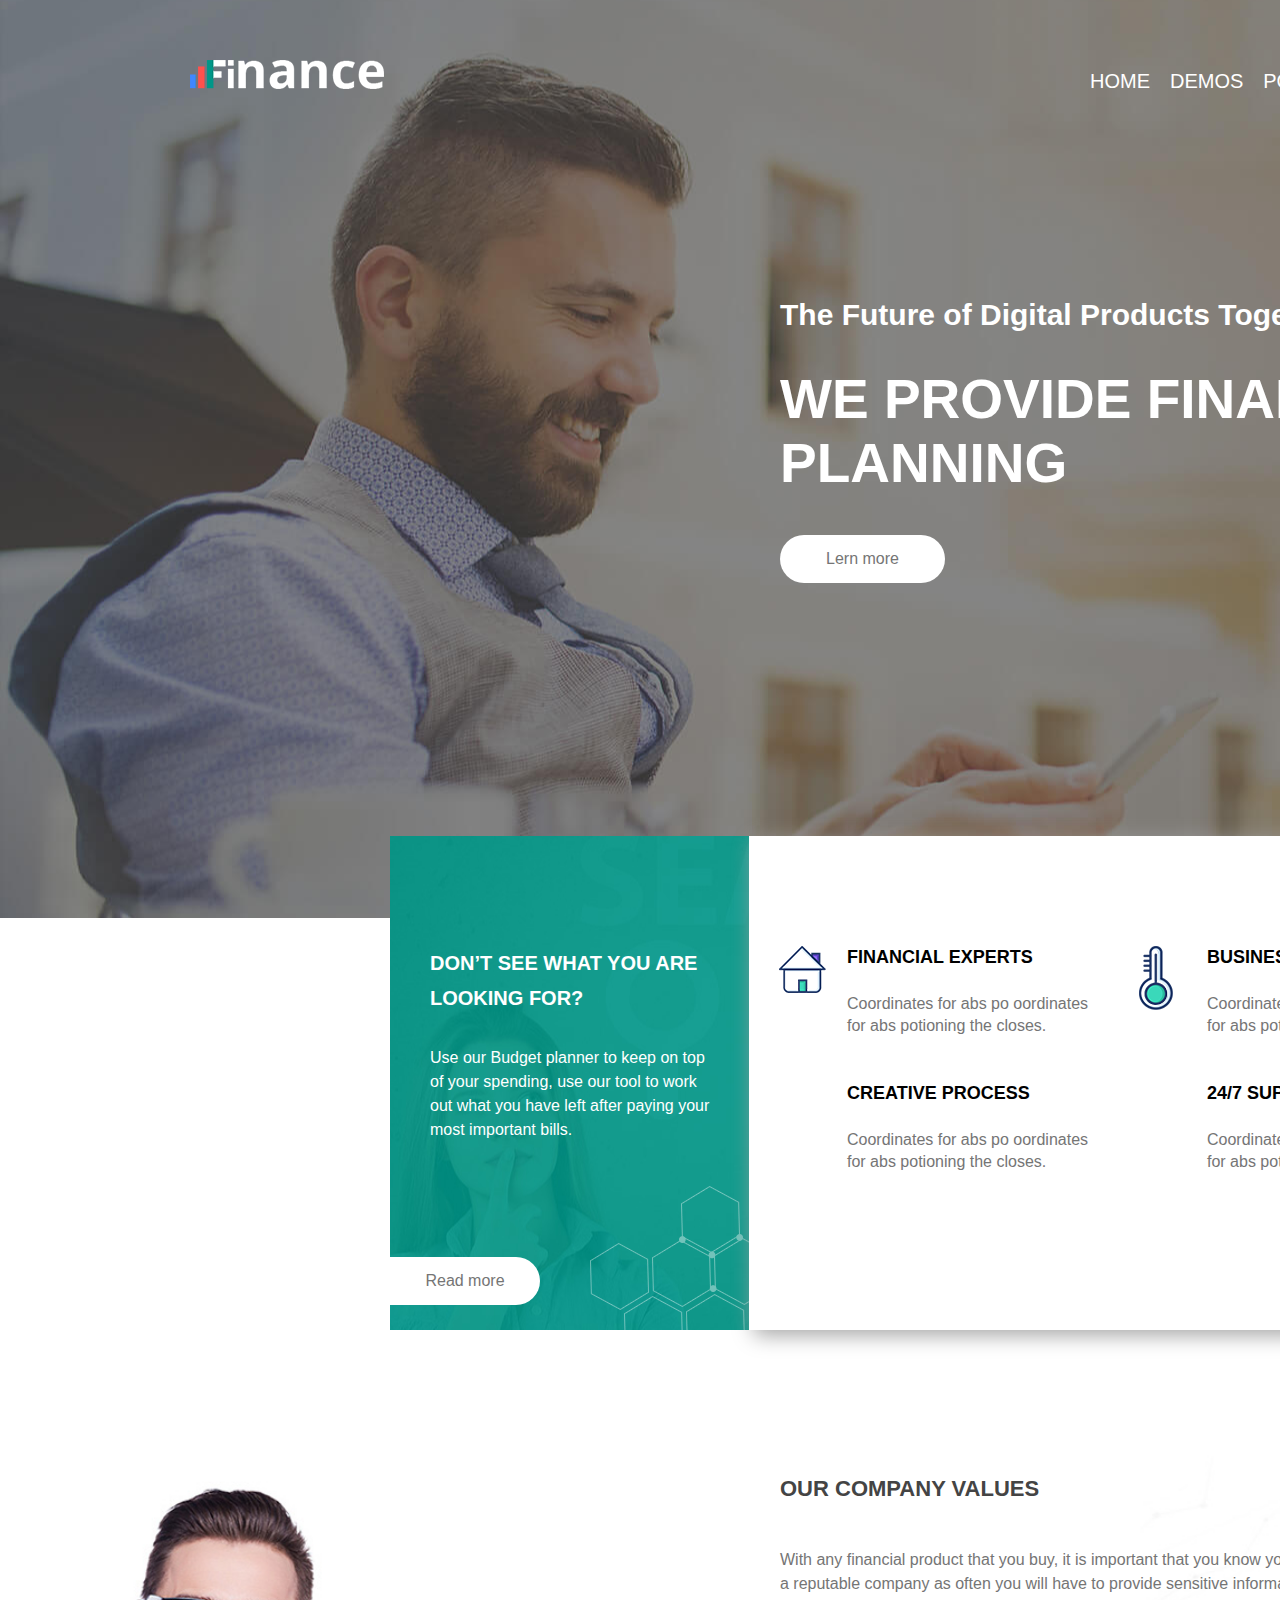
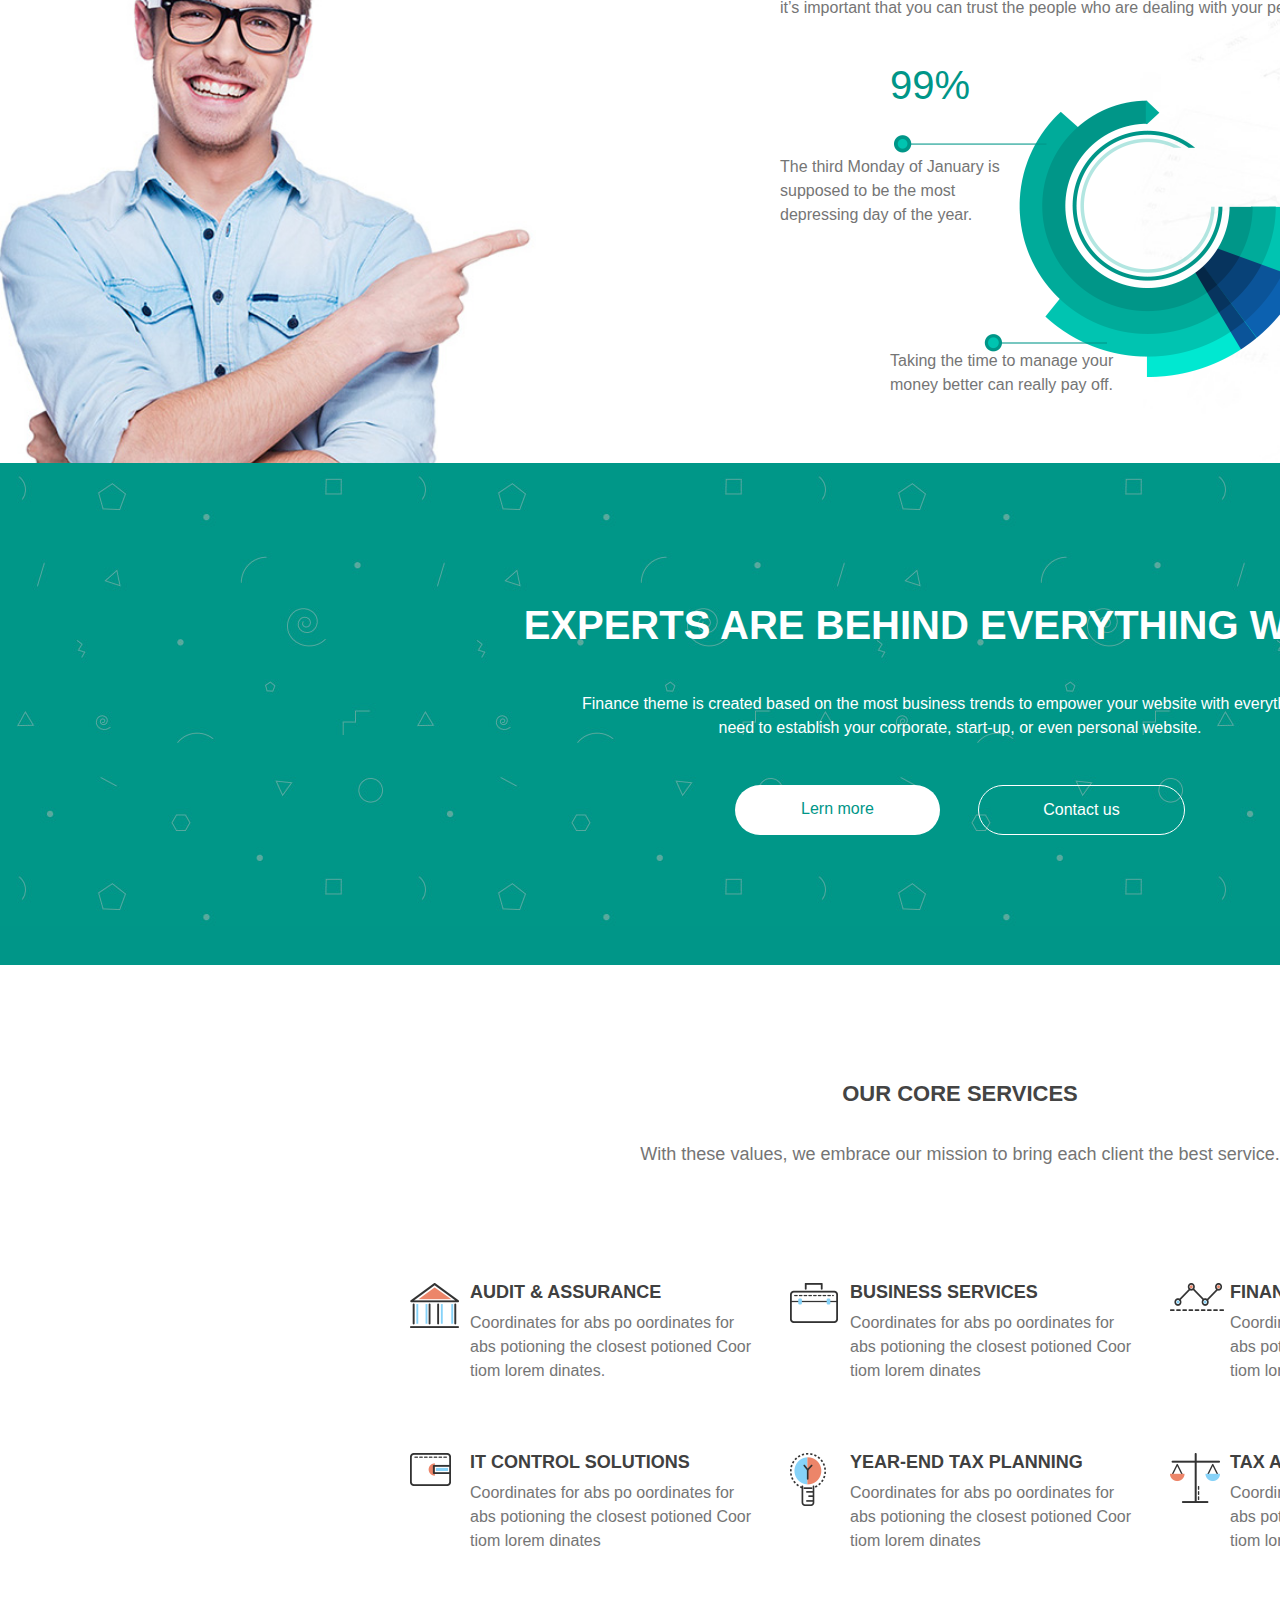
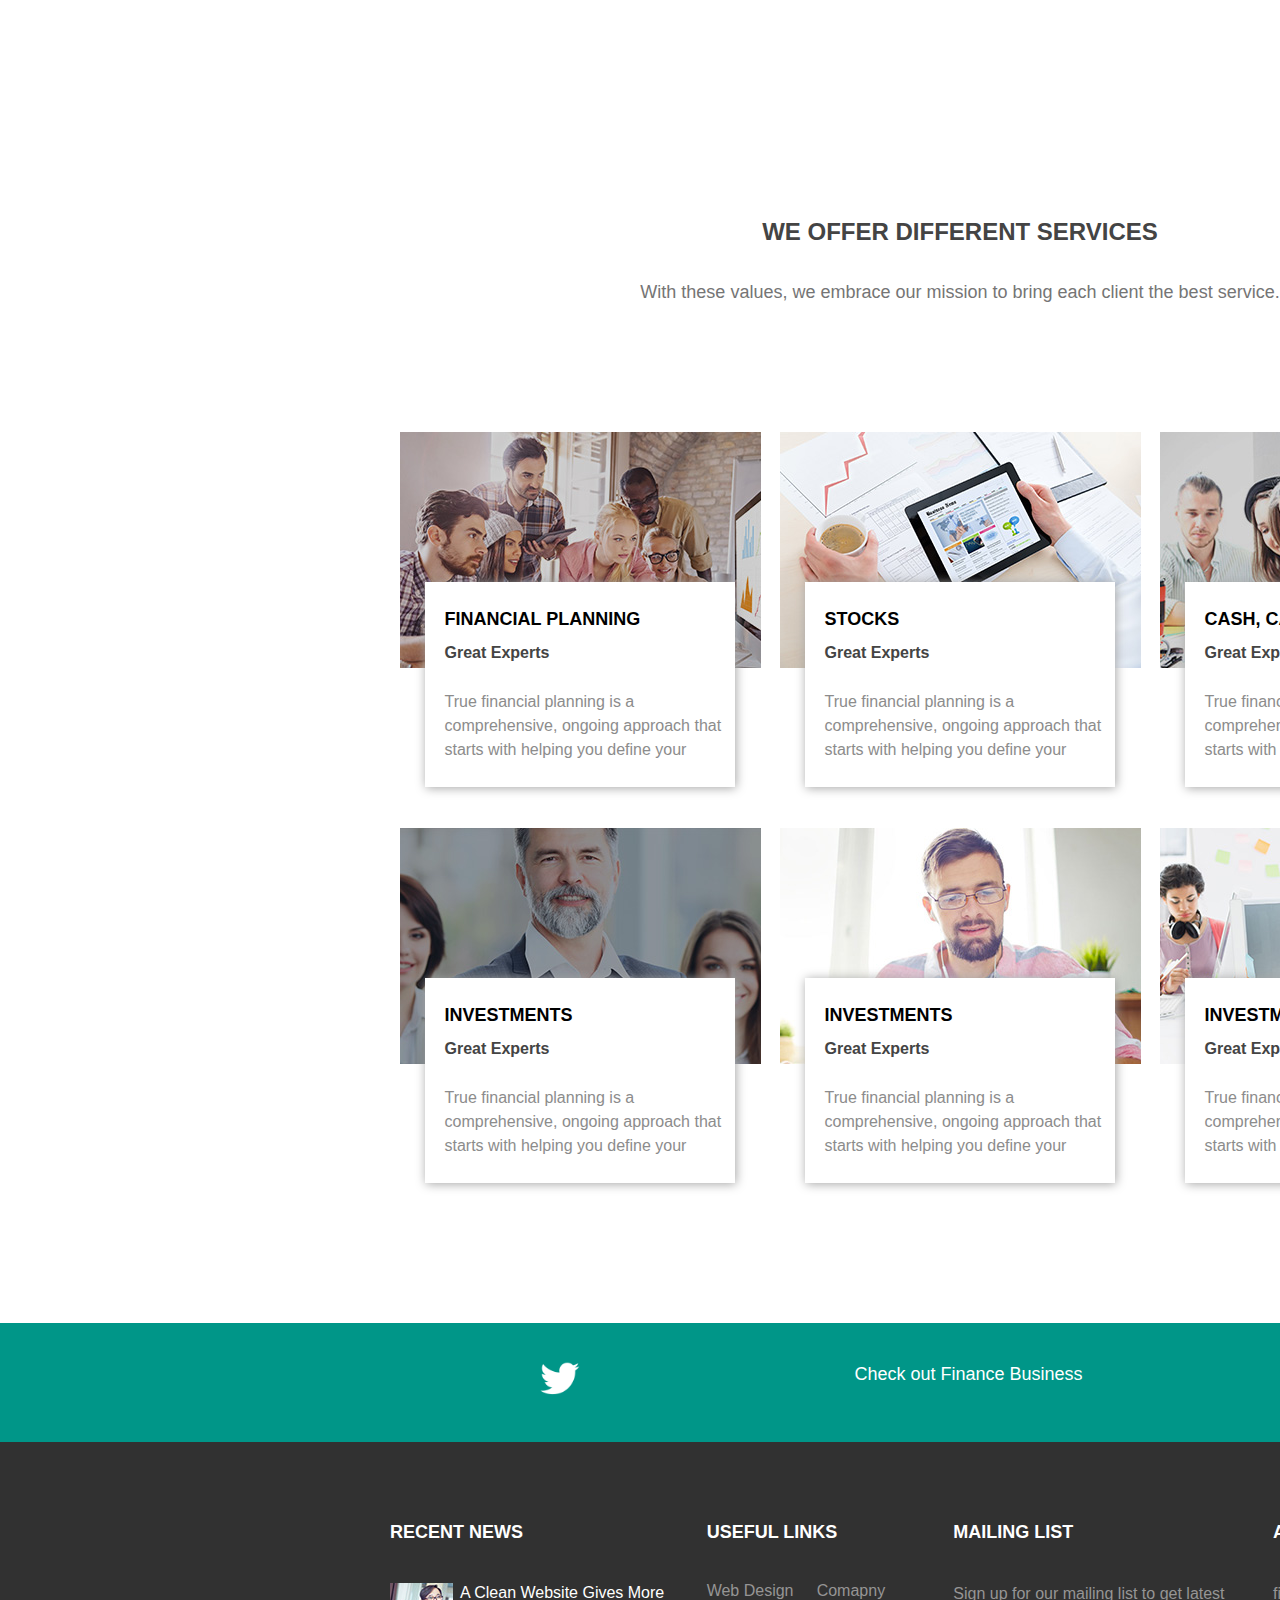
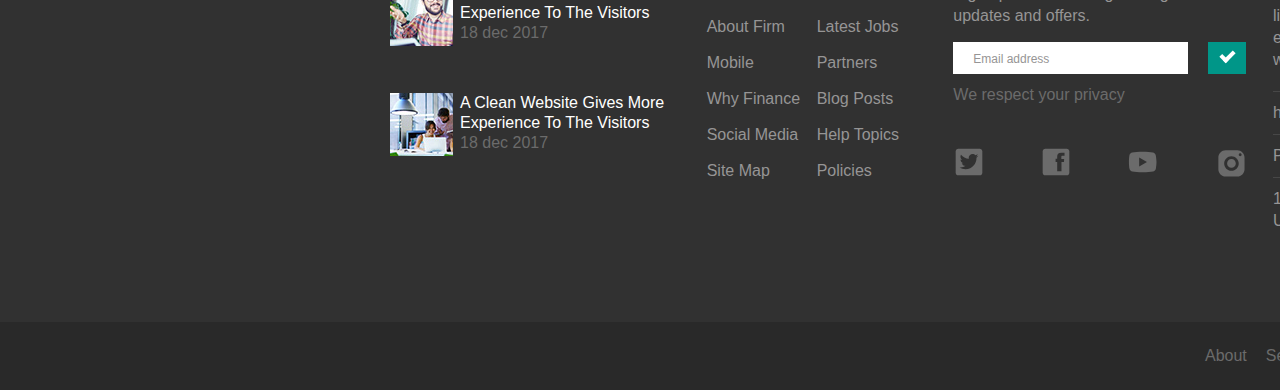
==== source/index.html @ 15955a61 "added project" ====
<!DOCTYPE html>
<html lang="en">
<head>
  <meta charset="UTF-8">
  <meta name="viewport" content="width=device-width, initial-scale=1.0">
  <meta http-equiv="X-UA-Compatible" content="ie=edge">
  <title>Finance</title>
  <link rel="stylesheet" href="css/style.css">
</head>
<body>
  <header class="header">
    <div class="header__container">
      <nav class="main-nav">
        <div class="main-nav__logo">
          <img src="img/logo-nav.png" alt="Logo" width="194" height="29">
        </div>
        <ul class="main-nav__list">
          <li class="main-nav__item">
            <a class="main-nav__link" href="#">Home</a>
          </li>
          <li class="main-nav__item">
            <a class="main-nav__link" href="#">Demos</a>
          </li>
          <li class="main-nav__item">
            <a class="main-nav__link" href="#">Portfolio</a>
          </li>
          <li class="main-nav__item">
            <a class="main-nav__link" href="#">Blog</a>
          </li>
          <li class="main-nav__item">
            <a class="main-nav__link" href="#">Shortcodes</a>
          </li>
          <li class="main-nav__item">
            <a class="main-nav__link" href="#">Contact</a>
          </li>
        </ul>
      </nav>
    </div>
  </header>
  <main class="page-main">
    <div class="page-main__image">
      <div class="page-main__container">
        <h1 class="page-main__title">The Future of Digital Products Together.</h1>
        <p class="page-main__text">we provide financial planning</p>
        <a class="page-main__btn" href="#">Lern more</a>
      </div>
    </div>
    <section class="features">
      <div class="features__info">
        <h2>DON’T SEE WHAT YOU ARE LOOKING FOR?</h2>
        <p>Use our Budget planner to keep on top of your spending, use our tool to work out what you have left after paying your most important bills.</p>
        <a class="features__btn" href="#">Read more</a>
      </div>
      <ul class="features__list">
        <li class="features__item features__item--financial">
          <h3>Financial Experts</h3>
          <p>Coordinates for abs po oordinates for abs potioning the closes.</p>
        </li>
        <li class="features__item features__item--business">
          <h3>Business Solution</h3>
          <p>Coordinates for abs po oordinates for abs potioning the closes.</p>
        </li>
        <li class="features__item features__item--creative">
          <h3>Creative Process</h3>
          <p>Coordinates for abs po oordinates for abs potioning the closes.</p>
        </li>
        <li class="features__item features__item--support">
          <h3>24/7 Support</h3>
          <p>Coordinates for abs po oordinates for abs potioning the closes.</p>
        </li>
      </ul>
    </section>
    <section class="values">
      <div class="values__container">
        <h2 class="values__title">Our Company Values</h2>
        <p class="values__text">With any financial product that you buy, it is important that you know you are getting the best advice from a reputable company as often you will have to provide sensitive information online or over the internet, so it’s important that you can trust the people who are dealing with your personal information.</p>
        <span class="values__percent">99%</span>
        <p class="values__text values__text--info-1">The third Monday of January is supposed to be the most depressing day of the year.</p>
        <p class="values__text values__text--info-2">It can help you stay on top of your bills and save £1,000s each year.</p>
        <p class="values__text values__text--info-3">Taking the time to manage your money better can really pay off.</p>
        <img class="values__img" src="img/values.png" alt="" width="546" height="277">
      </div>
    </section>
    <section class="expert">
      <h2 class="expert__title">Experts are behind everything we do.</h2>
      <p class="expert__text">Finance theme is created based on the most business trends to empower your website with everything you need to establish your corporate, start-up, or even personal website.</p>
      <div class="expert__btn-wrapper">
        <a class="expert__btn-lern" href="#">Lern more</a>
        <a class="expert__btn-contact" href="#">Contact us</a>
      </div>
    </section>
    <section class="services">
      <h2 class="services__title">Our Core Services</h2>
      <p class="services__text">With these values, we embrace our mission to bring each client the best service.</p>
      <ul class="services__list">
        <li class="services__item services__item--audit">
          <h3>Audit & Assurance</h3>
          <p>Coordinates for abs po oordinates for abs potioning the closest potioned Coor tiom lorem dinates.</p>
        </li>
        <li class="services__item services__item--business">
          <h3>Business Services</h3>
          <p>Coordinates for abs po oordinates for abs potioning the closest potioned Coor tiom lorem dinates</p>
        </li>
        <li class="services__item services__item--financial">
          <h3>Financial Planning</h3>
          <p>Coordinates for abs po oordinates for abs potioning the closest potioned Coor tiom lorem dinates</p>
        </li>
        <li class="services__item services__item--it">
          <h3>IT Control Solutions</h3>
          <p>Coordinates for abs po oordinates for abs potioning the closest potioned Coor tiom lorem dinates</p>
        </li>
        <li class="services__item services__item--year">
          <h3>Year-End Tax Planning</h3>
          <p>Coordinates for abs po oordinates for abs potioning the closest potioned Coor tiom lorem dinates</p>
        </li>
        <li class="services__item services__item--tax">
          <h3>Tax Advisory Services</h3>
          <p>Coordinates for abs po oordinates for abs potioning the closest potioned Coor tiom lorem dinates</p>
        </li>
      </ul>
    </section>
    <section class="offer">
      <h2 class="offer__title">WE OFFER DIFFERENT SERVICES</h2>
      <p class="offer__text">With these values, we embrace our mission to bring each client the best service.</p>
      <ul class="offer__list">
        <li class="offer__item offer__item--financial">
          <div class="offer__item-wrapper">
            <h3>Financial planning</h3>
            <h4>Great Experts</h4>
            <p>True financial planning is a comprehensive, ongoing approach that starts with helping you define your</p>
          </div>
        </li>
        <li class="offer__item offer__item--stocks">
          <div class="offer__item-wrapper">
            <h3>Stocks</h3>
            <h4>Great Experts</h4>
            <p>True financial planning is a comprehensive, ongoing approach that starts with helping you define your</p>
          </div>
        </li>
        <li class="offer__item offer__item--cash">
          <div class="offer__item-wrapper">
            <h3>Cash, cards & lending</h3>
            <h4>Great Experts</h4>
            <p>True financial planning is a comprehensive, ongoing approach that starts with helping you define your</p>
          </div>
        </li>
        <li class="offer__item offer__item--investments">
          <div class="offer__item-wrapper">
            <h3>Investments</h3>
            <h4>Great Experts</h4>
            <p>True financial planning is a comprehensive, ongoing approach that starts with helping you define your</p>
          </div>
        </li>
        <li class="offer__item offer__item--personal">
          <div class="offer__item-wrapper">
            <h3>Investments</h3>
            <h4>Great Experts</h4>
            <p>True financial planning is a comprehensive, ongoing approach that starts with helping you define your</p>
          </div>
        </li>
        <li class="offer__item offer__item--insurance">
          <div class="offer__item-wrapper">
            <h3>Investments</h3>
            <h4>Great Experts</h4>
            <p>True financial planning is a comprehensive, ongoing approach that starts with helping you define your</p>
          </div>
        </li>
      </ul>
    </section>
    <section class="twitter">
      <h2 class="visually-hidden">twitter</h2>
      <div class="twitter__container">
        <img src="img/icon-twitter.png" width="40" height="40" alt="twitter">
        <a class="twitter__link" href="#">Check out Finance Business</a>
      </div>
    </section>
    <footer class="page-footer">
      <div class="footer-container">
        <section class="news">
          <h2 class="news__title">Recent News</h2>
          <ul class="news__list">
            <li class="news__item news__item-1">
              <p>A Clean Website Gives More Experience To The Visitors</p>
              <time datetime="2017-12-18">18 dec 2017</time>
            </li>
            <li class="news__item news__item-2">
              <p>A Clean Website Gives More Experience To The Visitors</p>
              <time datetime="2017-12-18">18 dec 2017</time>
            </li>
          </ul>
        </section>
        <section class="links">
          <h2 class="links__title">Useful Links</h2>
          <div class="links__wrapper">
            <ul class="links__list">
              <li class="links__item"><a href="#">Web Design</a></li>
              <li class="links__item"><a href="#">About Firm</a></li>
              <li class="links__item"><a href="#">Mobile</a></li>
              <li class="links__item"><a href="#">Why Finance</a></li>
              <li class="links__item"><a href="#">Social Media</a></li>
              <li class="links__item"><a href="#">Site Map</a></li>
            </ul>
            <ul class="links__list">
              <li class="links__item"><a href="#">Comapny</a></li>
              <li class="links__item"><a href="#">Latest Jobs</a></li>
              <li class="links__item"><a href="#">Partners</a></li>
              <li class="links__item"><a href="#">Blog Posts</a></li>
              <li class="links__item"><a href="#">Help Topics</a></li>
              <li class="links__item"><a href="#">Policies</a></li>
            </ul>
          </div>
        </section>
        <section class="mailing">
          <h2 class="mailing__title">Mailing List</h2>
          <p class="mailing__text">Sign up for our mailing list to get latest updates and offers.</p>
          <form class="mailing__form" action="#" method="GET">
            <input class="mailing__form-input" type="email" placeholder="Email address">
            <button class="mailing__form-btn" type="submit"></button>
          </form>
          <p class="mailing__text-privacy">We respect your privacy</p>
          <ul class="mailing__social-list">
            <li class="mailing__social-item mailing__social-item--tw">
              <a href="#">
                <svg class="mailing__icon-tw" width="32" height="32">
                  <use xlink:href="img/sprite.svg#tw"></use>
                </svg>
              </a>
            </li>
            <li class="mailing__social-item">
              <a href="#">
                <svg class="mailing__icon-fb" width="32" height="32">
                  <use xlink:href="img/sprite.svg#fb"></use>
                </svg>
              </a>
            </li>
            <li class="mailing__social-item">
              <a href="#">
                <svg class="mailing__icon-yt" width="32" height="32">
                  <use xlink:href="img/sprite.svg#yt"></use>
                </svg>
              </a>
            </li>
            <li class="mailing__social-item">
              <a href="#">
                <svg class="mailing__icon-inst" width="32" height="32">
                  <use xlink:href="img/sprite.svg#inst"></use>
                </svg>
              </a>
            </li>
          </ul>
        </section>
        <section class="contacts">
          <h2 class="contacts__title">About Finance</h2>
          <p class="contacts__text">finance Website Builder is a big library of pre-designed web elements which help you create website in few minutes.</p>
          <p class="contacts__text--email">hello@finance.com</p>
          <p class="contacts__text--phone">P: 1234-4556-678</p>
          <p class="contacts__text contacts__text--address">12/4 Barnard St - Suite 888<br> United Kingdom - GA 32323</p>
        </section>
      </div>
    </footer>
    <nav class="footer-nav">
      <div class="footer-container">
        <ul class="footer-nav__list">
          <li class="footer-nav__item"><a href="#">About</a></li>
          <li class="footer-nav__item"><a href="#">Services</a></li>
          <li class="footer-nav__item"><a href="#">Portfolio</a></li>
          <li class="footer-nav__item"><a href="#">Blog</a></li>
          <li class="footer-nav__item"><a href="#">Contact</a></li>
        </ul>
      </div>
    </nav>
  </main>
</body>
</html>
---- source/css/style.css ----
body {
  margin: 0 auto;
  font-family: 'Myriad Pro', 'Arial', sans-serif;
  width: 1920px;
}

img {
  max-width: 100%;
  height: auto;
}

.visually-hidden {
  position: absolute;
  width: 1px;
  height: 1px;
  margin: -1px;
  border: 0;
  padding: 0;
  clip: rect(0 0 0 0);
  overflow: hidden;
}

.header__container {
  margin: 0 auto;
  width: 1540px;
}

.main-nav {
  padding-top: 60px;
  display: flex;
  justify-content: space-between;
  align-items: flex-end;
}

.main-nav__list {
  flex-basis: 640px;
  display: flex;
  justify-content: space-between;
  flex-wrap: wrap;
  margin: 0;
  padding: 0;
  list-style: none;
  color: #fff;
  font-size: 20px;
  text-transform: uppercase;
}

.main-nav__link {
  text-decoration: none;
  color: #fff;
  cursor: pointer;
}

.main-nav__link:hover {
  color: #ffd27f;
}

.page-main__container {
  margin: 0 auto;
  width: 1140px;
}

.page-main__image {
  width: 1920px;
  height: 920px;
  margin: 0 auto;
  background: #838381 url('../img/header_bg.jpg') no-repeat center;
  margin-top: -95px;
}

.page-main__title {
  margin: 0;
  padding-top: 300px;
  color: #fff;
  margin-left: 390px;
  margin-bottom: 35px;
  font-size: 30px;
}

.page-main__text {
  margin: 0;
  color: #fff;
  margin-left: 390px;
  margin-bottom: 40px;
  font-size: 55px;
  text-transform: uppercase;
  font-weight: 700;
}

.page-main__btn {
  display: block;
  width: 165px;
  padding-top: 15px;
  padding-bottom: 15px;
  margin-left: 390px;
  border-radius: 50px;
  text-align: center;
  color: #757575;
  background-color: #fff;
  font-size: 16px;
  text-decoration: none;
  cursor: pointer;
}

.page-main__btn:hover {
  background-color: #ffd27f;
  color: #fff;
}

.features {
  width: 1920px;
  display: flex;
  justify-content: center;
  margin-top: -82px;
}

.features__info {
  flex-basis: 289px;
  padding-top: 110px;
  padding-left: 40px;
  padding-right: 30px;
  padding-bottom: 25px;
  background-color: #0c9486;
  background-image: url(../img/features-bg-poligon.png), url(../img/features-bg.jpg);
  background-repeat: no-repeat;
  background-position: 200px 350px, center;
}

.features__info h2 {
  color: #fff;
  font-size: 20px;
  line-height: 35px;
  font-weight: 700;
  margin: 0;
  margin-bottom: 30px;
}

.features__info p {
  color: #fff;
  font-size: 16px;
  line-height: 24px;
  font-weight: 400;
  margin: 0;
  margin-bottom: 115px;
}

.features__btn {
  display: block;
  width: 150px;
  padding-top: 15px;
  padding-bottom: 15px;
  margin-left: -40px;
  border-top-right-radius: 25px;
  border-bottom-right-radius: 25px;
  text-align: center;
  color: #757575;
  background-color: #fff;
  font-size: 16px;
  text-decoration: none;
  cursor: pointer;
}

.features__btn:hover {
  background-color: #ffd27f;
  color: #fff;
}

.features__list {
  flex-basis: 781px;
  display: flex;
  flex-wrap: wrap;
  align-content: flex-start;
  margin: 0;
  padding: 0;
  padding-top: 110px;
  list-style: none;
  background-color: #fff;
  box-shadow: 5px 5px 20px #a4a4a4;
}

.features__item {
  position: relative;
  width: 262px;
  padding-left: 98px;
  margin-bottom: 45px;
}

.features__item h3 {
  margin: 0;
  margin-bottom: 25px;
  font-size: 18px;
  line-height: 22px;
  text-transform: uppercase;
}

.features__item p {
  margin: 0;
  font-size: 16px;
  line-height: 22px;
  color: #757575;
}

.features__item--financial::before {
  position: absolute;
  content: "";
  left: 30px;
  width: 47px;
  height: 47px;
  background: url('../img/icon-financial.png') no-repeat center;
}

.features__item--business::before {
  position: absolute;
  content: "";
  left: 30px;
  width: 34px;
  height: 64px;
  background: url('../img/icon-business.png') no-repeat center;
}

.features__item--creative::before {
  position: absolute;
  content: "";
  left: 30px;
  width: 44px;
  height: 45px;
  background: url('../img/Icon-creative.png') no-repeat center;
}

.features__item--support::before {
  position: absolute;
  content: "";
  left: 30px;
  width: 44px;
  height: 43px;
  background: url('../img/Icon-support.png') no-repeat center;
}

.values {
  width: 1920px;
  height: 733px;
  margin: 0 auto;
  background: #fff url('../img/values-bg.jpg') no-repeat top;
  background-size: cover;
}

.values__container {
  position: relative;
  margin: 0 auto;
  width: 1140px;
}

.values__title {
  margin: 0;
  margin-bottom: 35px;
  padding-top: 135px;
  padding-left: 390px;
  font-size: 22px;
  line-height: 48px;
  color: #444444;
  font-weight: 700px;
  text-transform: uppercase;
}

.values__text {
  margin: 0;
  padding-left: 390px;
  font-size: 16px;
  line-height: 24px;
  color: #757575;
  font-weight: 400px;
}

.values__text--info-1 {
  width: 230px;
}

.values__text--info-2 {
  width: 230px;
  padding-left: 930px;
  margin-bottom: 50px;
}

.values__text--info-3 {
  width: 230px;
  padding-left: 500px;
}

.values__percent {
  display: block;
  margin-top: 35px;
  margin-bottom: 40px;
  padding-left: 500px;
  font-size: 40px;
  line-height: 60px;
  color: #009688;
  font-weight: 400;
}

.values__img {
  position: absolute;
  top: 370px;
  right: 90px;
}

.expert {
  width: 1920px;
  background: #009688 url('../img/expert-bg.jpg') no-repeat;
  padding-top: 130px;
  padding-bottom: 130px;
}

.expert__title {
  margin: 0;
  margin-bottom: 35px;
  font-weight: 700;
  font-size: 40px;
  line-height: 64px;
  color: #fff;
  text-align: center;
  text-transform: uppercase;
}

.expert__text {
  width: 790px;
  margin: 0 auto;
  margin-bottom: 45px;
  font-weight: 400;
  font-size: 16px;
  line-height: 24px;
  color: #fff;
  text-align: center; 
}

.expert__btn-wrapper {
  width: 450px;
  display: flex;
  justify-content: space-between;
  margin: 0 auto;
}

.expert__btn-lern {
  display: block;
  width: 205px;
  padding-top: 15px;
  padding-bottom: 15px;
  border-radius: 50px;
  text-align: center;
  color: #009688;
  background-color: #fff;
  font-size: 16px;
  text-decoration: none;
  cursor: pointer;  
}

.expert__btn-lern:hover {
  color: #fff;
  background-color: transparent;
  border: 1px solid #fff;
}

.expert__btn-contact {
  display: block;
  width: 205px;
  padding-top: 15px;
  padding-bottom: 15px;
  border-radius: 50px;
  text-align: center;
  color: #fff;
  background-color: transparent;
  border: 1px solid #fff;
  font-size: 16px;
  text-decoration: none;
  cursor: pointer;  
}
.expert__btn-contact:hover {
  color: #009688;
  background-color: #fff;
}

.services {
  width: 1920px;
  padding-top: 110px;
  padding-bottom: 150px;
  background: #fff url('../img/services-bg.jpg') no-repeat 0 150px;
  background-size: contain;
}

.services__title {
  margin: 0;
  margin-bottom: 22px;
  font-size: 22px;
  line-height: 38px;
  color: #444444;
  text-transform: uppercase;
  text-align: center;
}

.services__text {
  margin: 0;
  margin-bottom: 100px;
  font-size: 18px;
  line-height: 38px;
  color: #757575;
  text-align: center;
}

.services__list {
  list-style: none;
  margin: 0 auto;
  width: 1140px;
  display: flex;
  flex-wrap: wrap;
  justify-content: center;
}

.services__item {
  position: relative;
  padding-left: 60px;
  width: 290px;
  margin-right: 30px;
  margin-bottom: 60px;
}

.services__item h3 {
  margin: 0;
  font-size: 18px;
  line-height: 38px;
  color: #404040;
  text-transform: uppercase;
} 

.services__item p {
  margin: 0;
  font-size: 16px;
  line-height: 24px;
  color: #757575;
}

.services__item--audit::before {
  position: absolute;
  content: "";
  left: 0;
  top: 10px;
  width: 49px;
  height: 45px;
  background:url('../img/icon-audit.png') no-repeat center;
}

.services__item--business::before {
  position: absolute;
  content: "";
  left: 0;
  top: 10px;
  width: 48px;
  height: 40px;
  background:url('../img/icon-business-serv.png') no-repeat center;
}

.services__item--financial::before {
  position: absolute;
  content: "";
  left: 0;
  top: 10px;
  width: 54px;
  height: 28px;
  background:url('../img/icon-financial-plan.png') no-repeat center;
}

.services__item--it::before {
  position: absolute;
  content: "";
  left: 0;
  top: 10px;
  width: 41px;
  height: 33px;
  background:url('../img/icon-it.png') no-repeat center;
}

.services__item--year::before {
  position: absolute;
  content: "";
  left: 0;
  top: 10px;
  width: 36px;
  height: 53px;
  background:url('../img/icon-Year-End.png') no-repeat center;
}

.services__item--tax::before {
  position: absolute;
  content: "";
  left: 0;
  top: 10px;
  width: 50px;
  height: 50px;
  background:url('../img/icon-Tax-Advisory.png') no-repeat center;
}

.offer {
  width: 1920px;
  padding-top: 50px;
  padding-bottom: 100px;
}

.offer__title {
  margin: 0;
  margin-bottom: 22px;
  font-size: 24px;
  line-height: 38px;
  color: #444444;
  text-transform: uppercase;
  text-align: center;
}

.offer__text {
  margin: 0;
  margin-bottom: 120px;
  font-size: 18px;
  line-height: 38px;
  color: #757575;
  text-align: center;
}

.offer__list {
  margin: 0 auto;
  padding: 0;
  list-style: none;
  width: 1140px;
  display: flex;
  flex-wrap: wrap;
  justify-content: space-around;
}

.offer__item {
  border-top: 1px solid #fff;
  padding-left: 25px;
  padding-right: 25px;
  margin-bottom: 45px;
}

.offer__item--financial {
  width: 311px;
  height: 350px;
  background: url('../img/img-financial.jpg') no-repeat;
}

.offer__item--stocks {
  width: 311px;
  height: 350px;
  background: url('../img/img-stocks.jpg') no-repeat;
}

.offer__item--cash {
  width: 311px;
  height: 350px;
  background: url('../img/img-cash.jpg') no-repeat;
}

.offer__item--investments {
  width: 311px;
  height: 350px;
  background: url('../img/img-investments.jpg') no-repeat;
}

.offer__item--personal {
  width: 311px;
  height: 350px;
  background: url('../img/img-personal.jpg') no-repeat;
}

.offer__item--insurance {
  width: 311px;
  height: 350px;
  background: url('../img/img-insurance.jpg') no-repeat;
}

.offer__item-wrapper {
  width: 290px;
  margin-top: 150px;
  padding-top: 25px;
  padding-left: 20px;
  padding-bottom: 25px;
  background-color: #fff;
  box-shadow: 1px 1px 10px #a4a4a4;
}

.offer__item-wrapper h3 {
  margin: 0;
  margin-bottom: 10px;
  font-size: 18px;
  line-height: 24px;
  font-weight: 700;
  text-transform: uppercase;
}

.offer__item-wrapper h4 {
  margin: 0;
  margin-bottom: 25px;
  font-size: 16px;
  line-height: 24px;
  font-weight: 700;
  color: #444444;
}

.offer__item-wrapper p {
  margin: 0;
  font-size: 16px;
  line-height: 24px;
  font-weight: 400;
  color: #8c8c8c;
}

.twitter {
  background-color: #009688;
}

.twitter__container {
  width: 1140px;
  margin: 0 auto;
  padding-top: 35px;
  padding-left: 100px;
  padding-bottom: 40px;
}

.twitter__container img {
  margin-left: 100px;
  margin-right: 270px;
}

.twitter__container a {
  display: inline-block;
  vertical-align: top;
  font-size: 18px;
  line-height: 32px;
  font-weight: 400;
  text-decoration: none;
  color: #fff;
  cursor: pointer;
}

.page-footer {
  padding-top: 80px;
  padding-bottom: 80px;
  background-color: #313131;
}

.footer-container {
  display: flex;
  justify-content: space-between;
  margin: 0 auto;
  width: 1140px;
}

.news {
 width: 290px; 
}

.news__item {
  margin-bottom: 50px;
  padding-left: 70px;
}

.news__title {
  margin: 0;
  margin-bottom: 40px;
  color: #fff;
  font-size: 18px;
  font-weight: 700;
  text-transform: uppercase;
}

.news__list {
  position: relative;
  margin: 0;
  padding: 0;
  list-style: none;
}

.news__item-1::before {
  position: absolute;
  content: "";
  left: 0;
  width: 63px;
  height: 63px;
  background: #000 url('../img/news-img-1.jpg') no-repeat center;
}

.news__item-2::before {
  position: absolute;
  content: "";
  left: 0;
  width: 63px;
  height: 63px;
  background: #000 url('../img/news-img-2.jpg') no-repeat center;
}

.news__item p {
  margin: 0;
  font-size: 16px;
  line-height: 20px;
  color: #fff;
}

.news__item time {
  margin: 0;
  font-size: 16px;
  line-height: 20px;
  color: #6b6b6b;
}

.links {
  width: 220px;
}

.links__title {
  margin: 0;
  margin-bottom: 30px;
  color: #fff;
  font-size: 18px;
  font-weight: 700;
  text-transform: uppercase;
}

.links__wrapper {
  display: flex;
}

.links__list {
  width: 146px;
  list-style: none;
  margin: 0;
  padding: 0;
}

.links__item a {
  text-decoration: none;
  color: #969595;
  font-size: 16px;
  line-height: 36px;
  cursor: pointer;
}

.links__item a:hover {
  color: #fff;
}

.mailing {
  width: 293px;
}

.mailing__title {
  margin: 0;
  margin-bottom: 40px;
  color: #fff;
  font-size: 18px;
  font-weight: 700;
  text-transform: uppercase;
}

.mailing__text {
  margin: 0;
  margin-bottom: 15px;
  font-size: 16px;
  line-height: 22px;
  color: #969595;
}

.mailing__form {
  display: flex;
  justify-content: space-between;
}

.mailing__form-input {
  width: 235px;
  height: 32px;
  margin-bottom: 10px;
  border: none;
  padding: 0;
  font-size: 16px;
  cursor: pointer;
}

.mailing__form-input::placeholder {
  padding-left: 20px;
  font-size: 12px;
  color: #969595;
}

.mailing__form-btn {
  position: relative;
  width: 38px;
  height: 32px;
  border: none;
  padding: 0;
  font-size: 0;
  background-color: #009688;
  cursor: pointer;
  transition: 0.5s;
}

.mailing__form-btn:hover {
  background-color: #00968793;
}

.mailing__form-btn::before {
  position: absolute;
  top: 6px;
  left: 15px;
  content: "";
  width: 5px;
  height: 10px;
  border-left: transparent;
  border-right: 4px solid #fff;
  border-top: transparent;
  border-bottom: 4px solid #fff;
  transform: rotate(45deg);
  transition: 0.5s;
}

.mailing__form-btn:hover::before {
  transform: rotate(405deg);
  transition: 0.5s;
}

.mailing__text-privacy {
  margin: 0;
  margin-bottom: 40px;
  font-size: 16px;
  line-height: 22px;
  color: #6b6b6b;
}

.mailing__social-list {
  display: flex;
  justify-content: space-between;
  list-style: none;
  margin: 0;
  padding: 0;
}

.mailing__social-item {
  width: 32px;
  height: 32px;
}

.mailing__social-item a {
  text-decoration: none;
  color: #fff;
}

.mailing__icon-tw {
  fill: #6b6b6b;
}

.mailing__icon-tw:hover {
  fill: #0cf;
  transform: scale(1.3);
}

.mailing__icon-fb {
  fill: #6b6b6b;
}

.mailing__icon-fb:hover {
  fill: #4267B2;
  transform: scale(1.3);
}

.mailing__icon-yt {
  fill: #6b6b6b;
}

.mailing__icon-yt:hover {
  fill: #FF0000;
  transform: scale(1.3);
} 

.mailing__icon-inst {
  fill: #6b6b6b;
}

.mailing__icon-inst:hover {
  fill: #c69;
  transform: scale(1.3);
}

.contacts {
  width: 257px;
}

.contacts__title {
  margin: 0;
  margin-bottom: 40px;
  font-size: 18px;
  font-weight: 700;
  color: #ffffff;
  text-transform: uppercase;
}

.contacts__text {
  margin: 0;
  margin-bottom: 20px;
  font-size: 16px;
  line-height: 22px;
  color: #969595;
}

.contacts__text--email {
  margin: 0;
  margin-bottom: 10px;
  padding-top: 10px;
  font-size: 16px;
  line-height: 22px;
  color: #969595;
  border-top: 1px solid #474747;
}

.contacts__text--phone {
  margin: 0;
  margin-bottom: 10px;
  padding-top: 10px;
  font-size: 16px;
  line-height: 22px;
  color: #969595;
  border-top: 1px solid #474747;
}

.contacts__text--address {
  margin: 0;
  margin-bottom: 10px;
  padding-top: 10px;
  font-size: 16px;
  line-height: 22px;
  color: #969595;
  border-top: 1px solid #474747;
}

.footer-nav {
  padding-top: 25px;
  padding-bottom: 25px;
  background-color: #292929;
}

.footer-nav__list {
  width: 325px;
  display: flex;
  justify-content: space-between;
  list-style: none;
  margin: 0;
  margin-left: auto;
  padding: 0;
}

.footer-nav__item a {
  text-decoration: none;
  font-size: 16px;
  color: #6b6b6b;
}

.footer-nav__item a:hover {
  color: #ffffff;
}
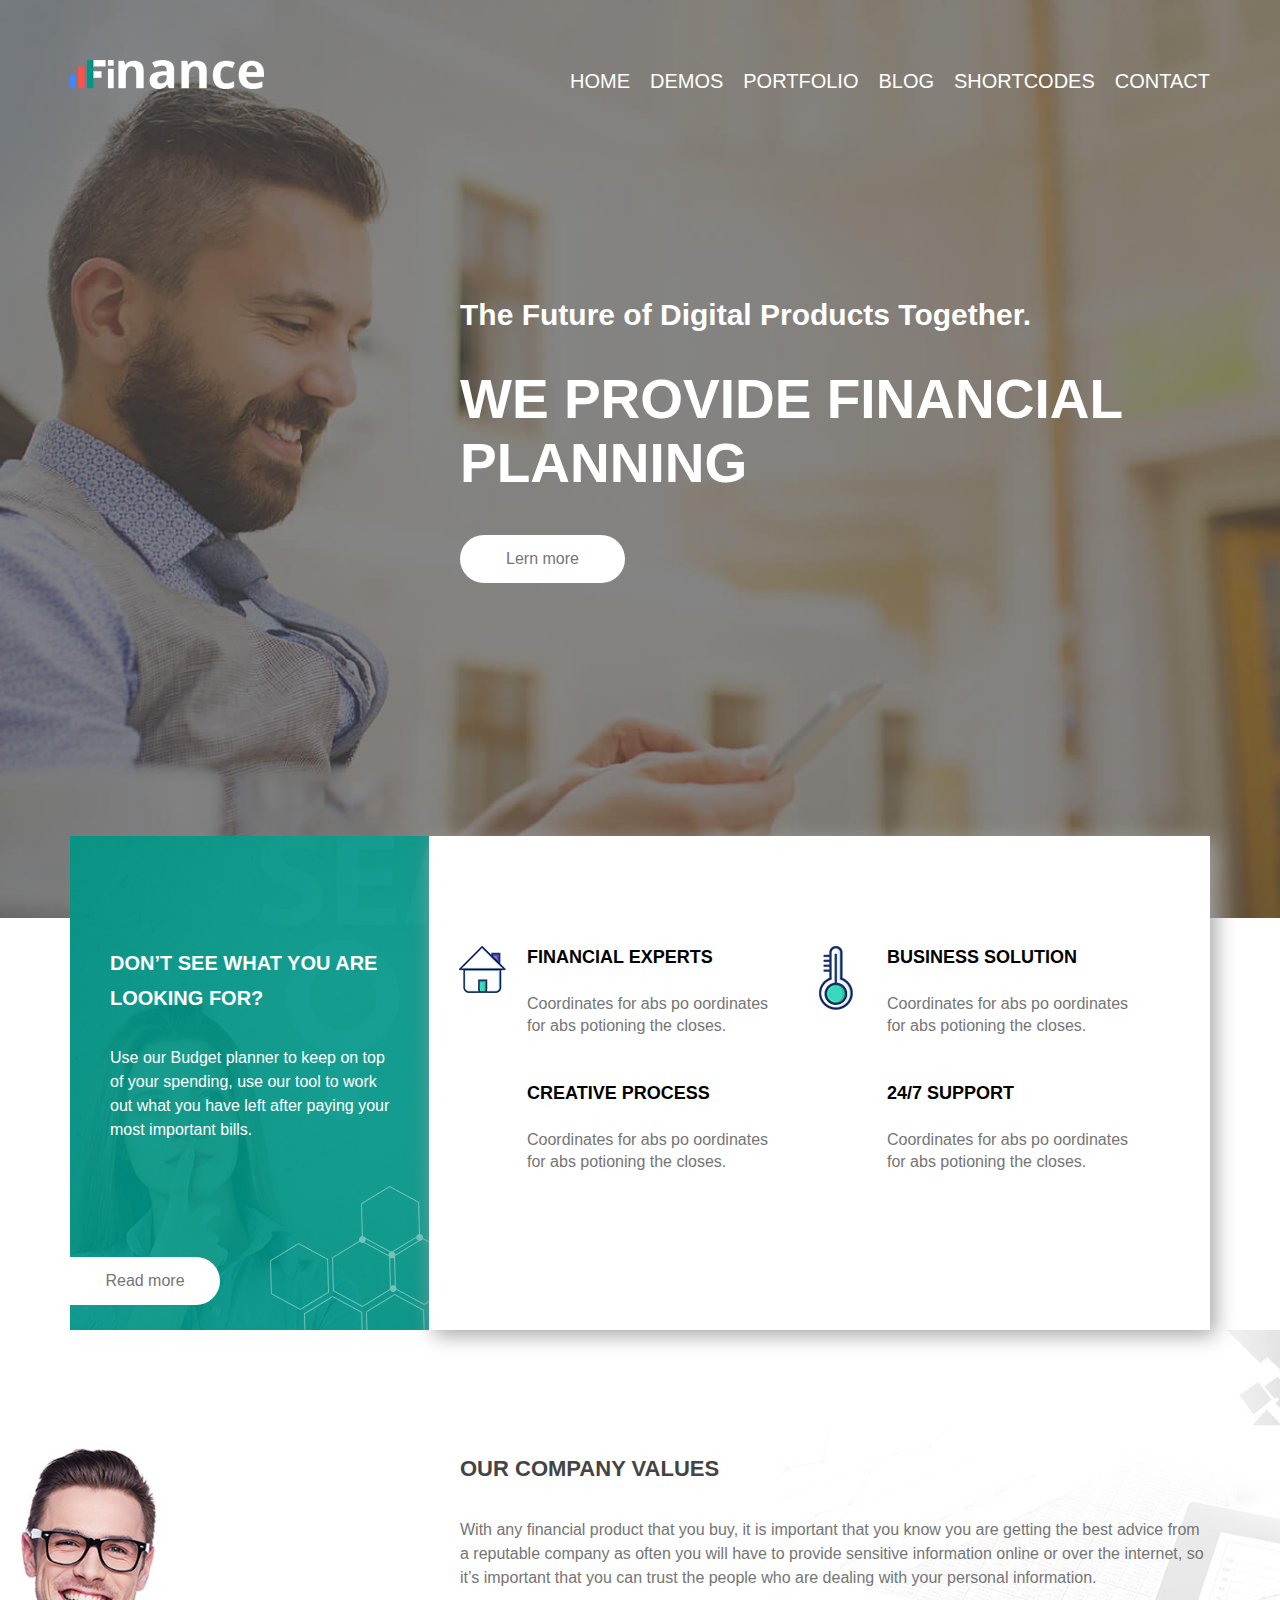
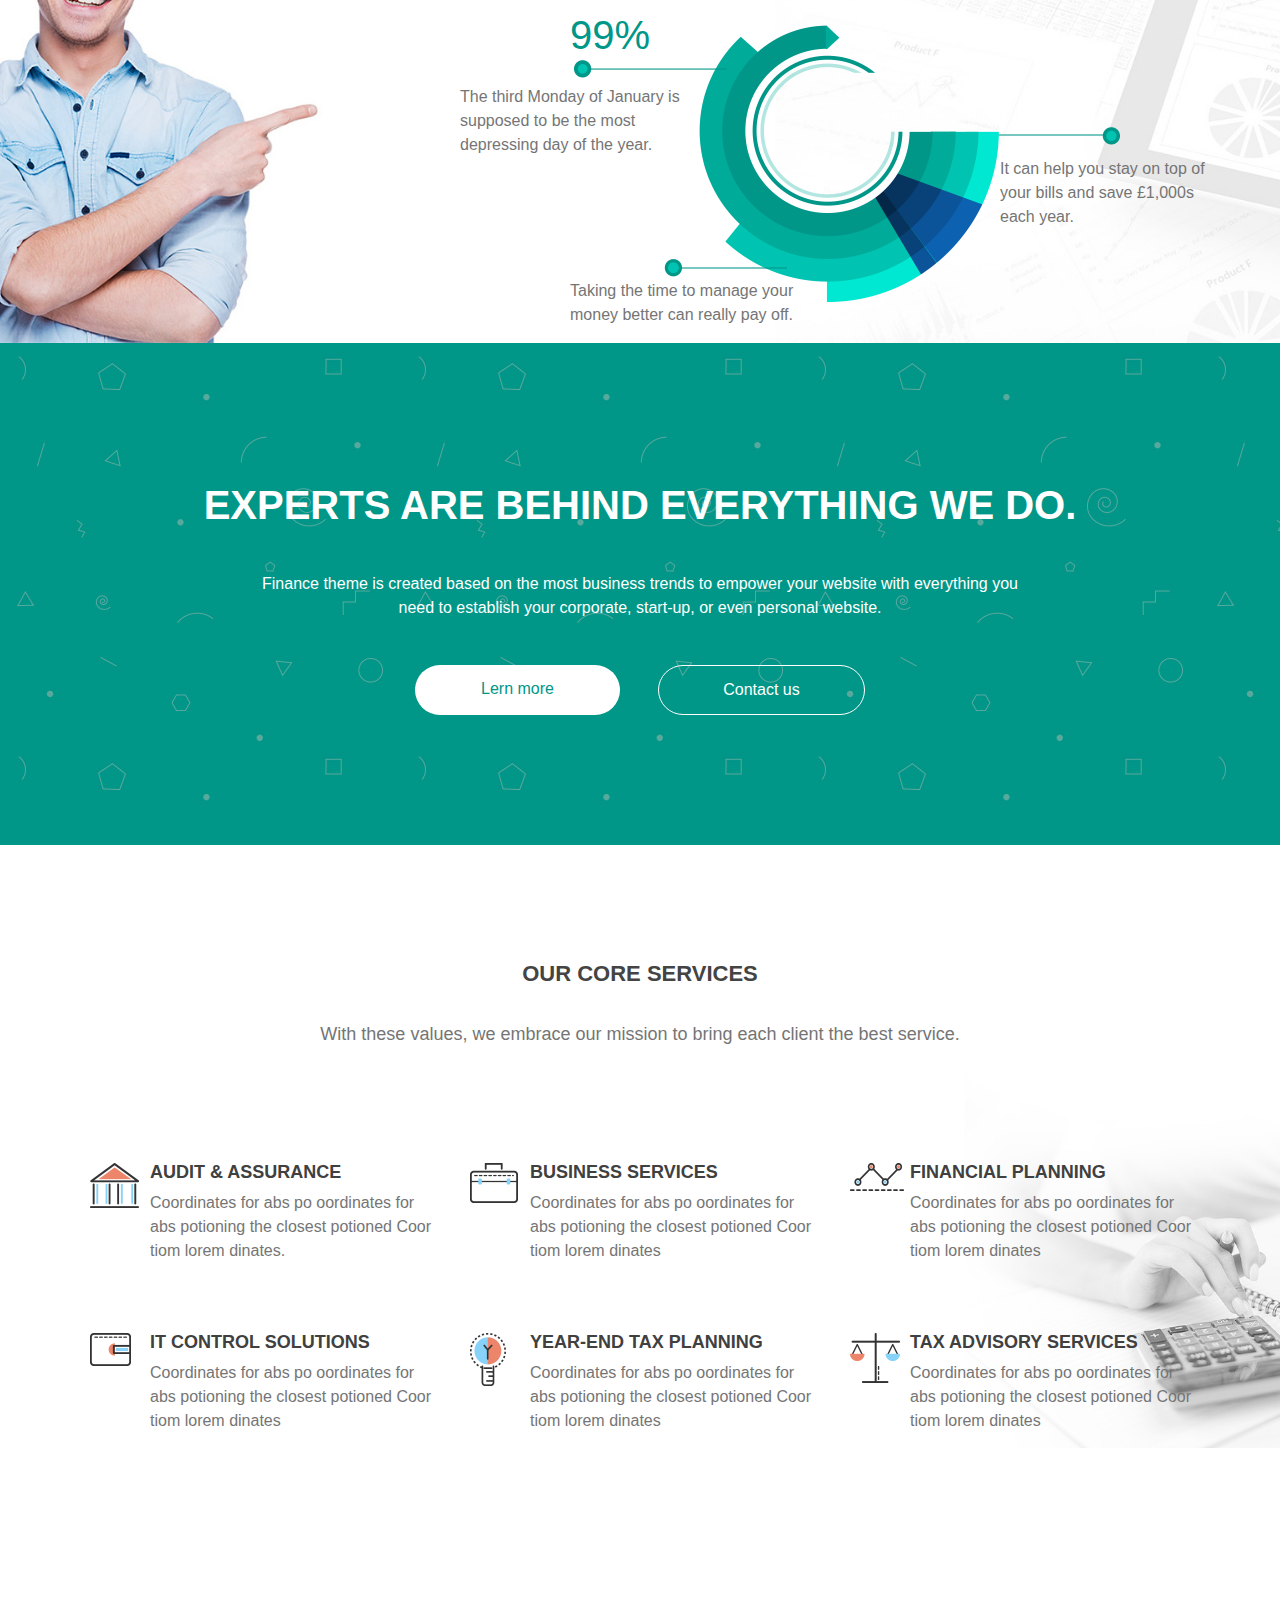
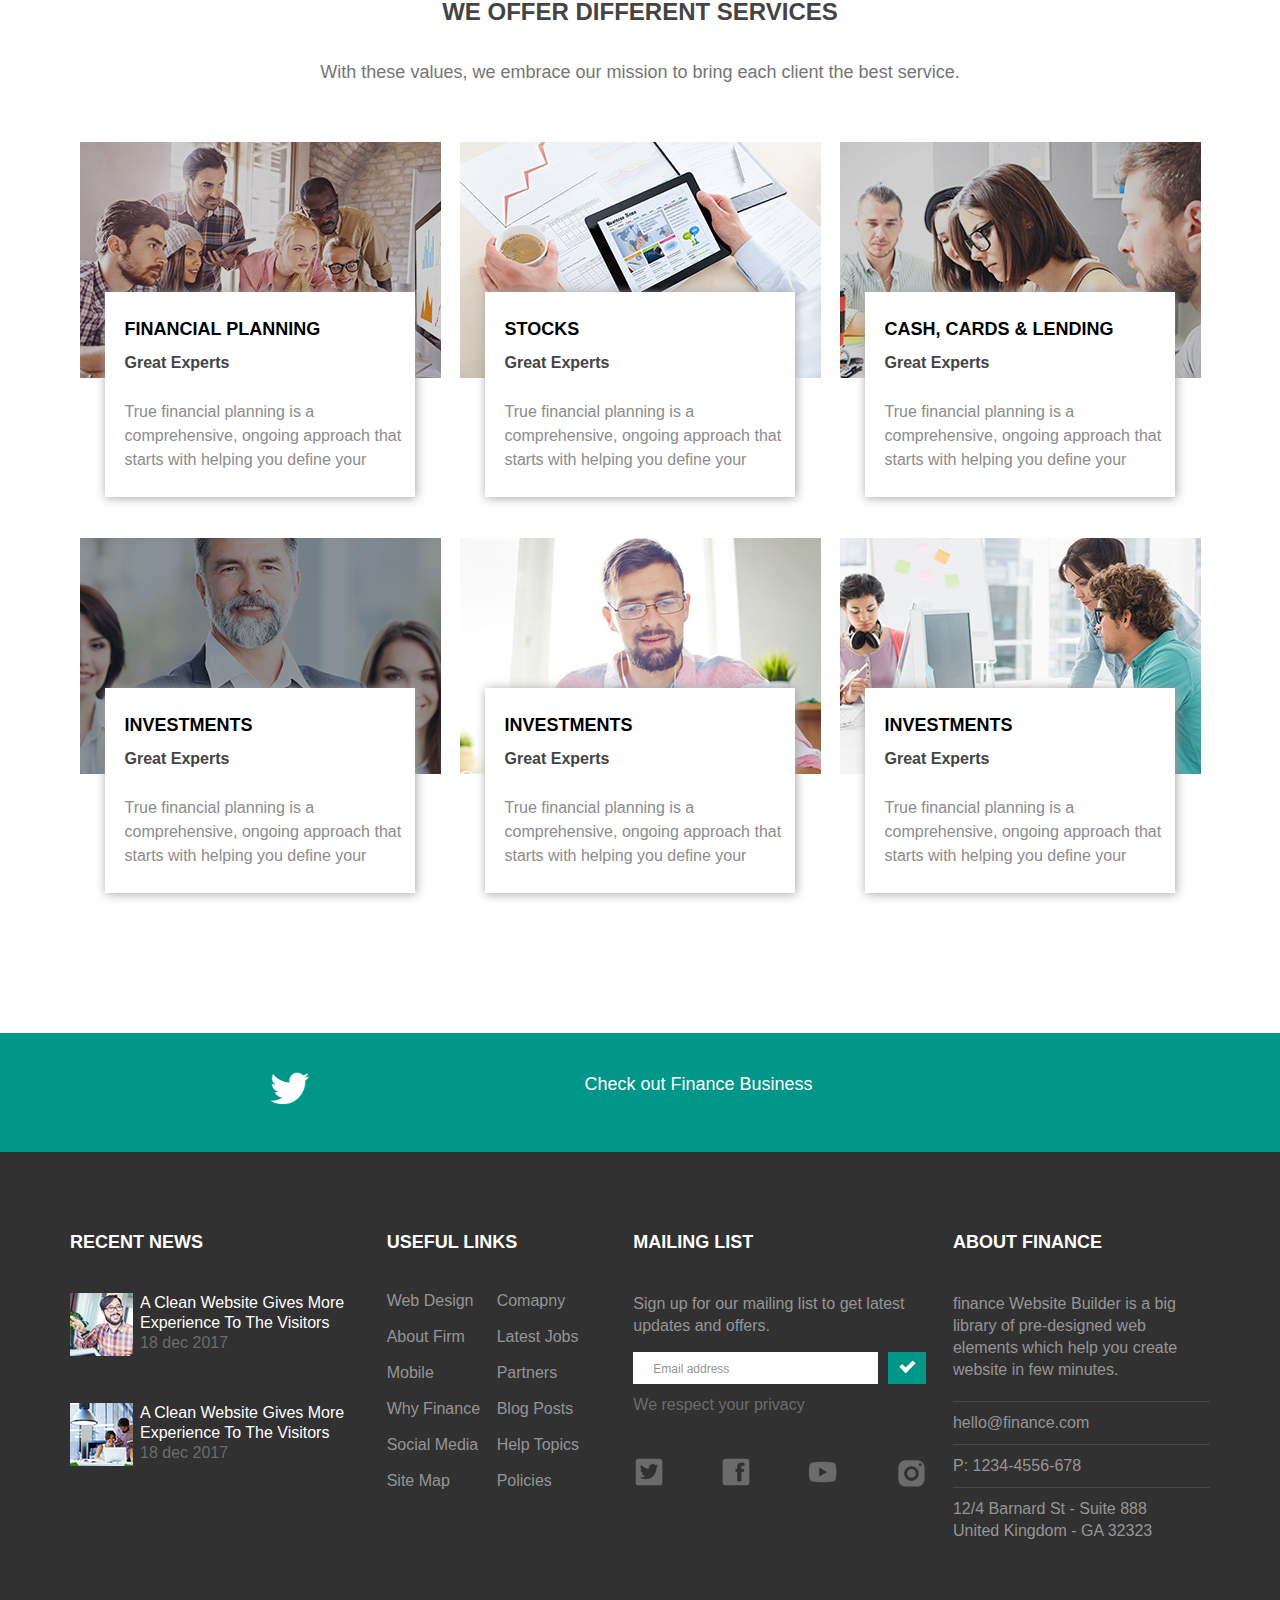
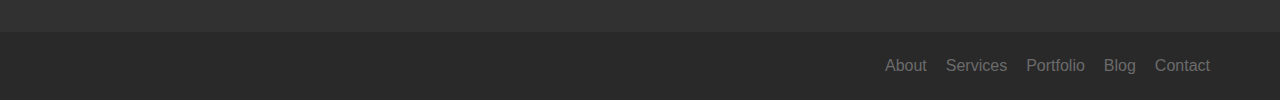
==== commit bcab235c: "width corrected" ====
--- a/source/index.html
+++ b/source/index.html
@@ -37,14 +37,16 @@
       </nav>
     </div>
   </header>
-  <main class="page-main">
-    <div class="page-main__image">
-      <div class="page-main__container">
-        <h1 class="page-main__title">The Future of Digital Products Together.</h1>
-        <p class="page-main__text">we provide financial planning</p>
-        <a class="page-main__btn" href="#">Lern more</a>
-      </div>
-    </div>
+  <main>
+    <section class="page-main">
+      <div class="page-main__image">
+        <div class="page-main__container">
+          <h1 class="page-main__title">The Future of Digital Products Together.</h1>
+          <p class="page-main__text">we provide financial planning</p>
+          <a class="page-main__btn" href="#">Lern more</a>
+        </div>
+      </div>
+    </section>
     <section class="features">
       <div class="features__info">
         <h2>DON’T SEE WHAT YOU ARE LOOKING FOR?</h2>
@@ -174,101 +176,101 @@
         <a class="twitter__link" href="#">Check out Finance Business</a>
       </div>
     </section>
-    <footer class="page-footer">
-      <div class="footer-container">
-        <section class="news">
-          <h2 class="news__title">Recent News</h2>
-          <ul class="news__list">
-            <li class="news__item news__item-1">
-              <p>A Clean Website Gives More Experience To The Visitors</p>
-              <time datetime="2017-12-18">18 dec 2017</time>
-            </li>
-            <li class="news__item news__item-2">
-              <p>A Clean Website Gives More Experience To The Visitors</p>
-              <time datetime="2017-12-18">18 dec 2017</time>
-            </li>
+  </main>
+  <footer class="page-footer">
+    <div class="footer-container">
+      <section class="news">
+        <h2 class="news__title">Recent News</h2>
+        <ul class="news__list">
+          <li class="news__item news__item-1">
+            <p>A Clean Website Gives More Experience To The Visitors</p>
+            <time datetime="2017-12-18">18 dec 2017</time>
+          </li>
+          <li class="news__item news__item-2">
+            <p>A Clean Website Gives More Experience To The Visitors</p>
+            <time datetime="2017-12-18">18 dec 2017</time>
+          </li>
+        </ul>
+      </section>
+      <section class="links">
+        <h2 class="links__title">Useful Links</h2>
+        <div class="links__wrapper">
+          <ul class="links__list">
+            <li class="links__item"><a href="#">Web Design</a></li>
+            <li class="links__item"><a href="#">About Firm</a></li>
+            <li class="links__item"><a href="#">Mobile</a></li>
+            <li class="links__item"><a href="#">Why Finance</a></li>
+            <li class="links__item"><a href="#">Social Media</a></li>
+            <li class="links__item"><a href="#">Site Map</a></li>
           </ul>
-        </section>
-        <section class="links">
-          <h2 class="links__title">Useful Links</h2>
-          <div class="links__wrapper">
-            <ul class="links__list">
-              <li class="links__item"><a href="#">Web Design</a></li>
-              <li class="links__item"><a href="#">About Firm</a></li>
-              <li class="links__item"><a href="#">Mobile</a></li>
-              <li class="links__item"><a href="#">Why Finance</a></li>
-              <li class="links__item"><a href="#">Social Media</a></li>
-              <li class="links__item"><a href="#">Site Map</a></li>
-            </ul>
-            <ul class="links__list">
-              <li class="links__item"><a href="#">Comapny</a></li>
-              <li class="links__item"><a href="#">Latest Jobs</a></li>
-              <li class="links__item"><a href="#">Partners</a></li>
-              <li class="links__item"><a href="#">Blog Posts</a></li>
-              <li class="links__item"><a href="#">Help Topics</a></li>
-              <li class="links__item"><a href="#">Policies</a></li>
-            </ul>
-          </div>
-        </section>
-        <section class="mailing">
-          <h2 class="mailing__title">Mailing List</h2>
-          <p class="mailing__text">Sign up for our mailing list to get latest updates and offers.</p>
-          <form class="mailing__form" action="#" method="GET">
-            <input class="mailing__form-input" type="email" placeholder="Email address">
-            <button class="mailing__form-btn" type="submit"></button>
-          </form>
-          <p class="mailing__text-privacy">We respect your privacy</p>
-          <ul class="mailing__social-list">
-            <li class="mailing__social-item mailing__social-item--tw">
-              <a href="#">
-                <svg class="mailing__icon-tw" width="32" height="32">
-                  <use xlink:href="img/sprite.svg#tw"></use>
-                </svg>
-              </a>
-            </li>
-            <li class="mailing__social-item">
-              <a href="#">
-                <svg class="mailing__icon-fb" width="32" height="32">
-                  <use xlink:href="img/sprite.svg#fb"></use>
-                </svg>
-              </a>
-            </li>
-            <li class="mailing__social-item">
-              <a href="#">
-                <svg class="mailing__icon-yt" width="32" height="32">
-                  <use xlink:href="img/sprite.svg#yt"></use>
-                </svg>
-              </a>
-            </li>
-            <li class="mailing__social-item">
-              <a href="#">
-                <svg class="mailing__icon-inst" width="32" height="32">
-                  <use xlink:href="img/sprite.svg#inst"></use>
-                </svg>
-              </a>
-            </li>
+          <ul class="links__list">
+            <li class="links__item"><a href="#">Comapny</a></li>
+            <li class="links__item"><a href="#">Latest Jobs</a></li>
+            <li class="links__item"><a href="#">Partners</a></li>
+            <li class="links__item"><a href="#">Blog Posts</a></li>
+            <li class="links__item"><a href="#">Help Topics</a></li>
+            <li class="links__item"><a href="#">Policies</a></li>
           </ul>
-        </section>
-        <section class="contacts">
-          <h2 class="contacts__title">About Finance</h2>
-          <p class="contacts__text">finance Website Builder is a big library of pre-designed web elements which help you create website in few minutes.</p>
-          <p class="contacts__text--email">hello@finance.com</p>
-          <p class="contacts__text--phone">P: 1234-4556-678</p>
-          <p class="contacts__text contacts__text--address">12/4 Barnard St - Suite 888<br> United Kingdom - GA 32323</p>
-        </section>
-      </div>
-    </footer>
-    <nav class="footer-nav">
-      <div class="footer-container">
-        <ul class="footer-nav__list">
-          <li class="footer-nav__item"><a href="#">About</a></li>
-          <li class="footer-nav__item"><a href="#">Services</a></li>
-          <li class="footer-nav__item"><a href="#">Portfolio</a></li>
-          <li class="footer-nav__item"><a href="#">Blog</a></li>
-          <li class="footer-nav__item"><a href="#">Contact</a></li>
+        </div>
+      </section>
+      <section class="mailing">
+        <h2 class="mailing__title">Mailing List</h2>
+        <p class="mailing__text">Sign up for our mailing list to get latest updates and offers.</p>
+        <form class="mailing__form" action="#" method="GET">
+          <input class="mailing__form-input" type="email" placeholder="Email address">
+          <button class="mailing__form-btn" type="submit"></button>
+        </form>
+        <p class="mailing__text-privacy">We respect your privacy</p>
+        <ul class="mailing__social-list">
+          <li class="mailing__social-item mailing__social-item--tw">
+            <a href="#">
+              <svg class="mailing__icon-tw" width="32" height="32">
+                <use xlink:href="img/sprite.svg#tw"></use>
+              </svg>
+            </a>
+          </li>
+          <li class="mailing__social-item">
+            <a href="#">
+              <svg class="mailing__icon-fb" width="32" height="32">
+                <use xlink:href="img/sprite.svg#fb"></use>
+              </svg>
+            </a>
+          </li>
+          <li class="mailing__social-item">
+            <a href="#">
+              <svg class="mailing__icon-yt" width="32" height="32">
+                <use xlink:href="img/sprite.svg#yt"></use>
+              </svg>
+            </a>
+          </li>
+          <li class="mailing__social-item">
+            <a href="#">
+              <svg class="mailing__icon-inst" width="32" height="32">
+                <use xlink:href="img/sprite.svg#inst"></use>
+              </svg>
+            </a>
+          </li>
         </ul>
-      </div>
-    </nav>
-  </main>
+      </section>
+      <section class="contacts">
+        <h2 class="contacts__title">About Finance</h2>
+        <p class="contacts__text">finance Website Builder is a big library of pre-designed web elements which help you create website in few minutes.</p>
+        <p class="contacts__text--email">hello@finance.com</p>
+        <p class="contacts__text--phone">P: 1234-4556-678</p>
+        <p class="contacts__text contacts__text--address">12/4 Barnard St - Suite 888<br> United Kingdom - GA 32323</p>
+      </section>
+    </div>
+  </footer>
+  <nav class="footer-nav">
+    <div class="footer-nav__container">
+      <ul class="footer-nav__list">
+        <li class="footer-nav__item"><a href="#">About</a></li>
+        <li class="footer-nav__item"><a href="#">Services</a></li>
+        <li class="footer-nav__item"><a href="#">Portfolio</a></li>
+        <li class="footer-nav__item"><a href="#">Blog</a></li>
+        <li class="footer-nav__item"><a href="#">Contact</a></li>
+      </ul>
+    </div>
+  </nav>
 </body>
 </html>
--- a/source/css/style.css
+++ b/source/css/style.css
@@ -1,7 +1,8 @@
 body {
-  margin: 0 auto;
+  margin: 0;
+  padding: 0;
   font-family: 'Myriad Pro', 'Arial', sans-serif;
-  width: 1920px;
+  min-width: 1200px;
 }
 
 img {
@@ -22,7 +23,7 @@
 
 .header__container {
   margin: 0 auto;
-  width: 1540px;
+  max-width: 1140px;
 }
 
 .main-nav {
@@ -61,10 +62,11 @@
 }
 
 .page-main__image {
-  width: 1920px;
+  max-width: 1920px;
   height: 920px;
   margin: 0 auto;
   background: #838381 url('../img/header_bg.jpg') no-repeat center;
+  background-size: cover;
   margin-top: -95px;
 }
 
@@ -108,7 +110,8 @@
 }
 
 .features {
-  width: 1920px;
+  width: 1140px;
+  margin: 0 auto;
   display: flex;
   justify-content: center;
   margin-top: -82px;
@@ -237,8 +240,8 @@
 }
 
 .values {
-  width: 1920px;
-  height: 733px;
+  max-width: 1920px;
+  height: 613px;
   margin: 0 auto;
   background: #fff url('../img/values-bg.jpg') no-repeat top;
   background-size: cover;
@@ -252,8 +255,8 @@
 
 .values__title {
   margin: 0;
-  margin-bottom: 35px;
-  padding-top: 135px;
+  margin-bottom: 25px;
+  padding-top: 115px;
   padding-left: 390px;
   font-size: 22px;
   line-height: 48px;
@@ -288,8 +291,8 @@
 
 .values__percent {
   display: block;
-  margin-top: 35px;
-  margin-bottom: 40px;
+  margin-top: 15px;
+  margin-bottom: 20px;
   padding-left: 500px;
   font-size: 40px;
   line-height: 60px;
@@ -299,12 +302,13 @@
 
 .values__img {
   position: absolute;
-  top: 370px;
+  top: 295px;
   right: 90px;
 }
 
 .expert {
-  width: 1920px;
+  max-width: 1920px;
+  margin: 0 auto;
   background: #009688 url('../img/expert-bg.jpg') no-repeat;
   padding-top: 130px;
   padding-bottom: 130px;
@@ -379,9 +383,10 @@
 }
 
 .services {
-  width: 1920px;
+  max-width: 1920px;
+  margin: 0 auto;
   padding-top: 110px;
-  padding-bottom: 150px;
+  padding-bottom: 50px;
   background: #fff url('../img/services-bg.jpg') no-repeat 0 150px;
   background-size: contain;
 }
@@ -498,7 +503,8 @@
 }
 
 .offer {
-  width: 1920px;
+  max-width: 1920px;
+  margin: 0 auto;
   padding-top: 50px;
   padding-bottom: 100px;
 }
@@ -515,7 +521,7 @@
 
 .offer__text {
   margin: 0;
-  margin-bottom: 120px;
+  margin-bottom: 50px;
   font-size: 18px;
   line-height: 38px;
   color: #757575;
@@ -612,11 +618,13 @@
 }
 
 .twitter {
+  max-width: 1920px;
+  margin: 0 auto;
   background-color: #009688;
 }
 
 .twitter__container {
-  width: 1140px;
+  width: 1040px;
   margin: 0 auto;
   padding-top: 35px;
   padding-left: 100px;
@@ -640,6 +648,8 @@
 }
 
 .page-footer {
+  max-width: 1920px;
+  margin: 0 auto;
   padding-top: 80px;
   padding-bottom: 80px;
   background-color: #313131;
@@ -653,7 +663,7 @@
 }
 
 .news {
- width: 290px; 
+  width: 290px;
 }
 
 .news__item {
@@ -772,7 +782,7 @@
 }
 
 .mailing__form-input {
-  width: 235px;
+  width: 245px;
   height: 32px;
   margin-bottom: 10px;
   border: none;
@@ -937,11 +947,18 @@
 }
 
 .footer-nav {
+  max-width: 1920px;
+  margin: 0 auto;
   padding-top: 25px;
   padding-bottom: 25px;
   background-color: #292929;
 }
 
+.footer-nav__container {
+  margin: 0 auto;
+  max-width: 1140px;
+}
+
 .footer-nav__list {
   width: 325px;
   display: flex;
